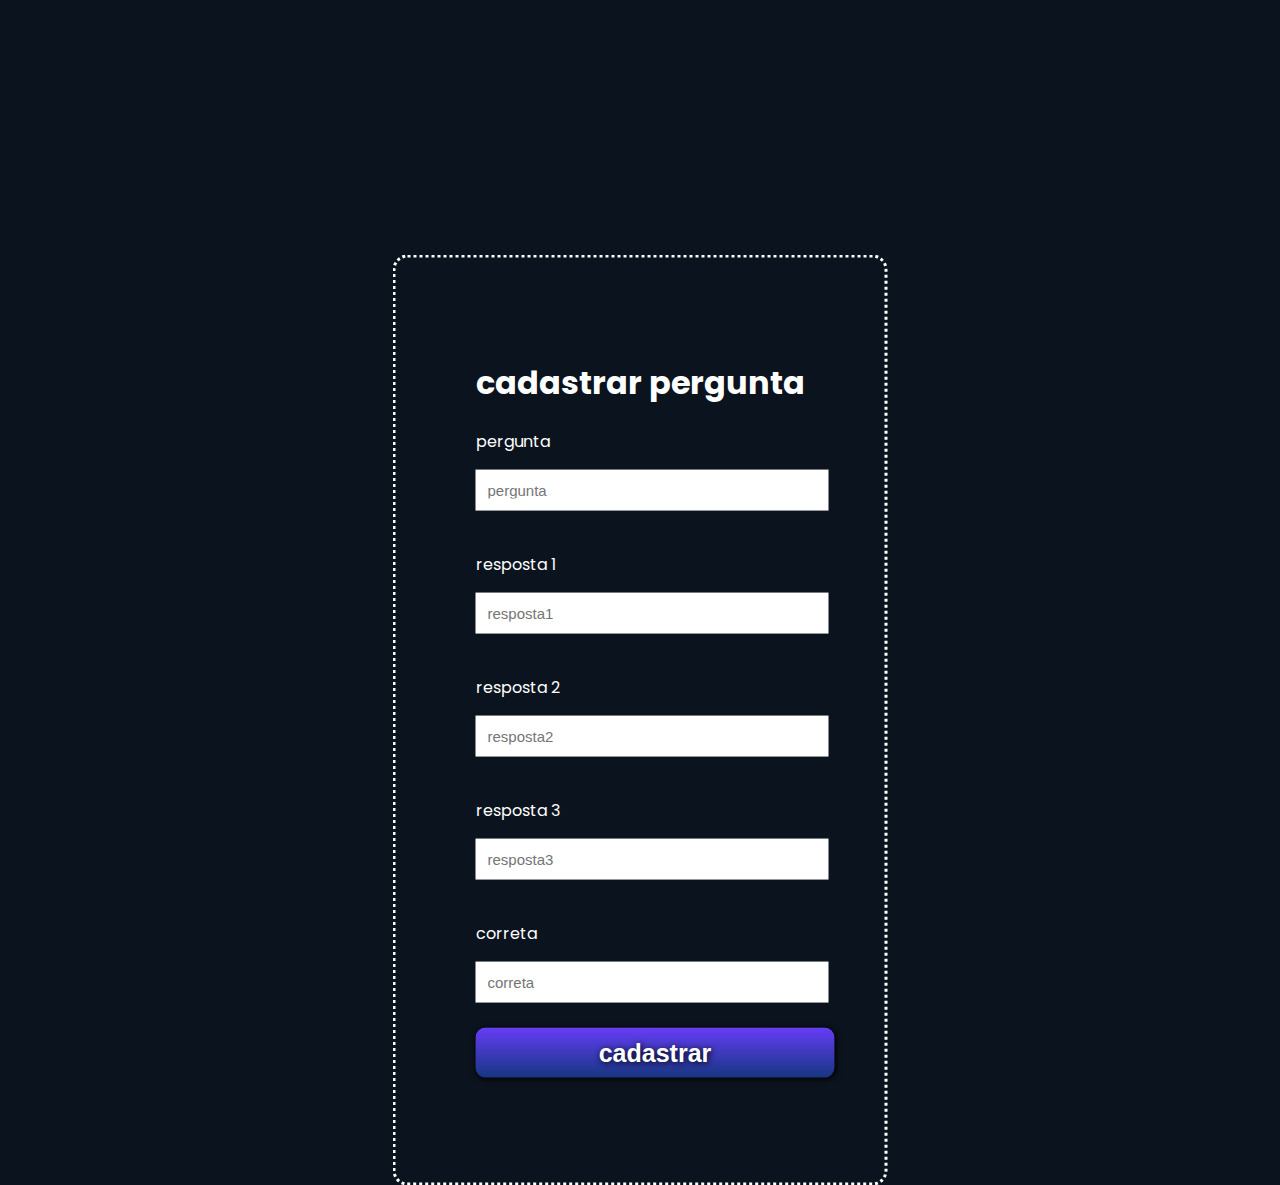
==== adicionarpergunta.html @ c30dc6bb "first commit" ====
<!DOCTYPE html>
<html lang="pt-BR">

<head>
  <meta charset="UTF-8" />
  <meta http-equiv="X-UA-Compatible" content="IE=edge" />
  <meta name="viewport" content="width=device-width, initial-scale=1.0" />
  <link rel="stylesheet" href="css/login.css" />
  <link rel="stylesheet" href="https://cdnjs.cloudflare.com/ajax/libs/font-awesome/6.1.1/css/all.min.css"
    integrity="sha512-KfkfwYDsLkIlwQp6LFnl8zNdLGxu9YAA1QvwINks4PhcElQSvqcyVLLD9aMhXd13uQjoXtEKNosOWaZqXgel0g=="
    crossorigin="anonymous" referrerpolicy="no-referrer" />
  <title>cadastrar</title>
  <style>
    div {
      /*background-color: rgba(0, 0, 0, 0.6);*/
      position: absolute;
      top: 80%;
      left: 50%;
      transform: translate(-50%, -50%);
      padding: 80px;
      border-radius: 15px;
      color: #fff;
      border-style: dotted;
      /** Define a borda pontilhada. **/
    }

    input {
      width: 100%;
      padding: 12px;
      border: none;
      outline: none;
      font-size: 15px;
    }

    .homebutton {
      border: none;
      padding: 15px;
      width: 100%;
      border-radius: 10px;
      color: white;
      font-size: 25px;

    }

    .homebutton:hover {
      background-color: deepskyblue;
      cursor: pointer;
    }
  </style>
</head>

<body>

  <form>
    <div>
      <h1>cadastrar pergunta</h1>
      <p>pergunta</p>
      <input  id="pergunta" placeholder="pergunta"></br></br>
      <p>resposta 1</p>
      <input  id="resposta1" placeholder="resposta1"></br></br>
      <p>resposta 2</p>
      <input  id="resposta2" placeholder="resposta2"></br></br>
      <p>resposta 3</p>
      <input  id="resposta3" placeholder="resposta3"></br></br>
      <p>correta</p>
      <input  id="correta" placeholder="correta"></br></br>
      
      <a type="button" id="btnCadastrar" value="submit" class="homebutton"> cadastrar</a></br></br>

      
    </div>


    

  </form>
  <script src="js/bootstrap.js"></script>
  <script src="js/jquery.js"></script>
  <script src="js/popper.js"></script>
  <script src="js/adicionarpergunta.js"></script>
</body>

</html>
---- css/login.css ----
@import url("https://fonts.googleapis.com/css2?family=Poppins:wght@200;300;400;600&display=swap");

:root {
  --lightGreen: rgb(121, 156, 65);
  --darkBlue: #0b141e;
  --blue: #399af5;
  --white: #eff1f5;
  --grey: #171e27;
}

body {
  background-color: var(--darkBlue);
  font-family: "Poppins", sans-serif;
  margin-top: 130px;
}

.card {
  box-shadow: 0px 0px 3px 1px var(--white);
  max-width: 430px;
  height: 750px;
  margin-left: 50%;
  transform: translateX(-50%);
  border-radius: 24px;
  padding: 40px 50px;
  position: relative;
}

.profile__picture {
  /*background-image: url("imgs/perfil.jpg");*/
  height: 100px;
  width: 100px;
  background-size: cover;
  background-repeat: no-repeat;
  background-position: center;
  border-radius: 100%;
  border: 1px solid #fff;
  box-shadow: 0px 0px 2px 2px var(--lightGreen);
  margin-left: 50%;
  transform: translateX(-50%);
}

.profile__name {
  color: var(--white);
  text-shadow: 1px 1px 1px #333;
  margin-left: 50%;
  transform: translateX(-33%);
}

.profile__informations {}

.profile__job {
  color: var(--white);
  font-size: 10px;
  font-weight: 200;
  margin-left: 50%;
  transform: translateX(-50%);
  text-align: center;
}

i {
  color: var(--blue);
  filter: drop-shadow(0px 0px 3px var(--blue));
  transition: all ease 0.5s;
}

i:hover {
  color: var(--white);
}

.toggle {
  color: white;
  margin-left: 50%;
  transform: translateX(-50%);
  margin-top: 50px;
  display: flex;
  justify-content: space-around;
  border: 1px solid white;
  background-color: var(--grey);
  border-radius: 12px;
  padding: 20px;
  position: relative;
}

label {
  align-items: center;
  align-content: center;
  position: absolute;
  top: 50%;
  left: 50%;
  transform: translate(-50%, -50%);
  cursor: pointer;
  width: 100%;
  z-index: -1;
  display: flex;
  justify-content: space-around;
}

label>span {
  padding: 15px 40px;
  border-radius: 12px;
  background-color: var(--blue);

  position: absolute;
  left: 10px;
  z-index: -1;
  transition: all 0.5s ease-in-out;
}

#toggle__checkbox:checked~span {
  left: 50%;
  padding: 15px 45px;
}

label input {
  opacity: 0;
}

#toggle__checkbox {
  position: absolute;
}

@keyframes tech__1 {
  0% {
    opacity: 0;
    transform: translateX(0);
  }

  30% {
    opacity: 0;
    transform: translateX(0);
  }

  70% {
    transform: translateX(10%);
    opacity: 1;
  }

  100% {
    transform: translateX(10%);
    opacity: 1;
  }
}

@keyframes tech__2 {
  0% {
    opacity: 0;
    transform: translateX(0);
  }

  25% {
    opacity: 0;
    transform: translateX(0);
  }

  45% {
    opacity: 0;
    transform: translateX(0);
  }

  85% {
    transform: translateX(10%);
    opacity: 1;
  }

  100% {
    transform: translateX(10%);
    opacity: 1;
  }
}

@keyframes tech__3 {
  0% {
    opacity: 0;
    transform: translateX(0);
  }

  59% {
    opacity: 0;
    transform: translateX(0);
  }

  99% {
    transform: translateX(10%);
    opacity: 1;
  }

  100% {
    transform: translateX(10%);
    opacity: 1;
  }
}

@keyframes showTitle {
  to {
    opacity: 1;
  }
}

.fadeIn {
  animation: add_opacity 900ms ease forwards;
}

.fadeOut {
  animation: remove_opacity 900ms ease forwards;
}

@keyframes remove_opacity {
  0% {
    opacity: 1;
  }

  100% {
    opacity: 0;
  }
}

@keyframes add_opacity {
  0% {
    opacity: 0;
  }

  100% {
    opacity: 1;
  }
}

@media only screen and (max-width: 600px) {
  .card {
    margin-left: 280px;
    margin-top: 0;
    width: 100%;
  }
}

@media only screen and (min-width: 601px) {
  .card {
    margin-left: 50%;
    margin-top: 0;
    width: 100%;
  }
}

@media only screen and (max-width: 540px) {
  .card {
    box-shadow: 0px 0px 3px 1px var(--white);
    max-width: 390px;
    height: 750px;
    margin-left: 50%;
    transform: translateX(-50%);
    border-radius: 24px;
    padding: 40px 50px;
    position: relative;
  }

  label>span {
    padding: 15px 40px;
    border-radius: 12px;
    background-color: var(--blue);

    position: absolute;
    left: 10px;
    z-index: -1;
    transition: all 0.5s ease-in-out;
  }

  #toggle__checkbox:checked~span {
    left: 45%;
    padding: 15px 45px;
  }
}

.copy {
  color: white;
  font-weight: 200;
  font-size: 10px;
  margin-left: 50%;
  text-align: center;
  transform: translateX(-50%);
}

.homebutton {
  background: #653DF6;
  background-image: -webkit-linear-gradient(top, #653DF6, #163681);
  background-image: -moz-linear-gradient(top, #653DF6, #163681);
  background-image: -ms-linear-gradient(top, #653DF6, #163681);
  background-image: -o-linear-gradient(top, #653DF6, #163681);
  background-image: -webkit-gradient(to bottom, #653DF6, #163681);
  -webkit-border-radius: 20px;
  -moz-border-radius: 20px;
  border-radius: 20px;
  height: 20px;
  line-height: 20px;
  color: #FFFFFF;
  font-family: Arial;
  width: 339px;
  font-size: 26px;
  font-weight: 900;
  padding: 12px;
  -webkit-box-shadow: 1px 1px 6px 0 #000000;
  -moz-box-shadow: 1px 1px 6px 0 #000000;
  box-shadow: 1px 1px 6px 0 #000000;
  text-shadow: 1px 1px 6px #000000;
  border: solid #2C7676 1px;
  text-decoration: none;
  display: inline-block;
  cursor: pointer;
  text-align: center;
  margin: auto; width: 220px;
}

.titulo {
    
    
    text-align: center;
    color: #FFFFFF;
    font-family: Arial;
    text-decoration-color: #FFFFFF;
    font-size: 26px;
    font-weight: 900;
    padding: 12px;
    
    
    
  }
.inputbox{
    margin: auto; width: 220px;
}

.maxSize {
  height: 20%;
  width: 20%;
}
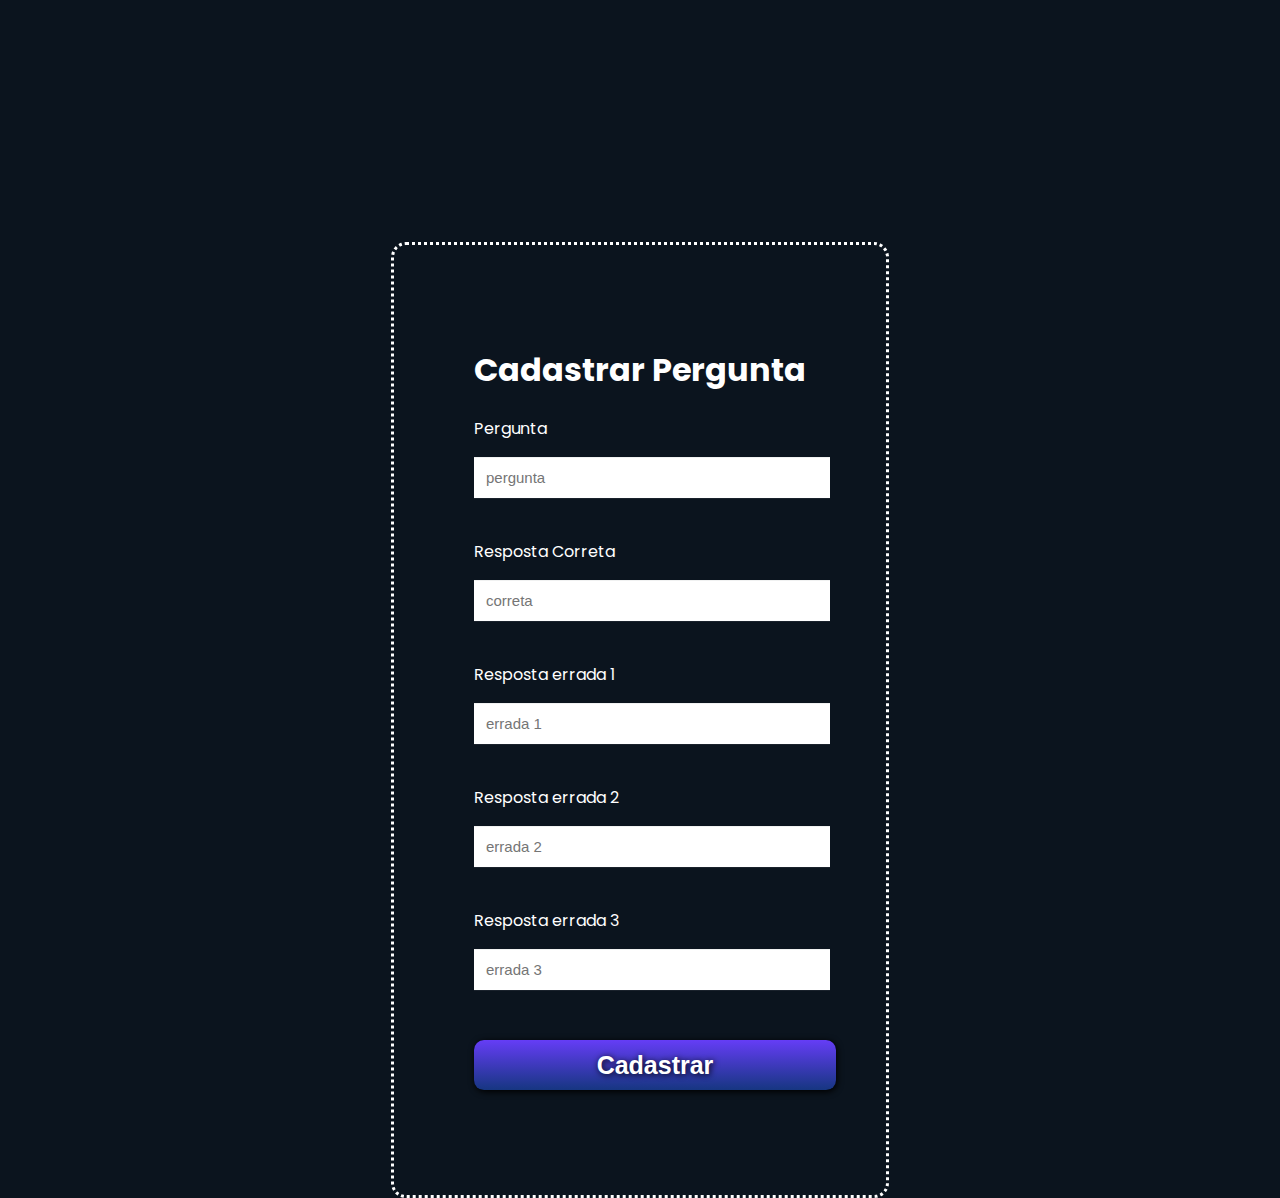
==== commit f7c0a3da: "ok" ====
--- a/adicionarpergunta.html
+++ b/adicionarpergunta.html
@@ -53,19 +53,19 @@
 
   <form>
     <div>
-      <h1>cadastrar pergunta</h1>
-      <p>pergunta</p>
+      <h1>Cadastrar Pergunta</h1>
+      <p>Pergunta</p>
       <input  id="pergunta" placeholder="pergunta"></br></br>
-      <p>resposta 1</p>
-      <input  id="resposta1" placeholder="resposta1"></br></br>
-      <p>resposta 2</p>
-      <input  id="resposta2" placeholder="resposta2"></br></br>
-      <p>resposta 3</p>
-      <input  id="resposta3" placeholder="resposta3"></br></br>
-      <p>correta</p>
+      <p>Resposta Correta</p>
       <input  id="correta" placeholder="correta"></br></br>
+      <p>Resposta errada 1</p>
+      <input  id="resposta1" placeholder="errada 1"></br></br>
+      <p>Resposta errada 2</p>
+      <input  id="resposta2" placeholder="errada 2"></br></br>
+      <p>Resposta errada 3</p>
+      <input  id="resposta3" placeholder="errada 3"></br></br></br>
       
-      <a type="button" id="btnCadastrar" value="submit" class="homebutton"> cadastrar</a></br></br>
+      <a type="button" id="btnPergunta" value="submit" class="homebutton"> Cadastrar</a></br></br>
 
       
     </div>
